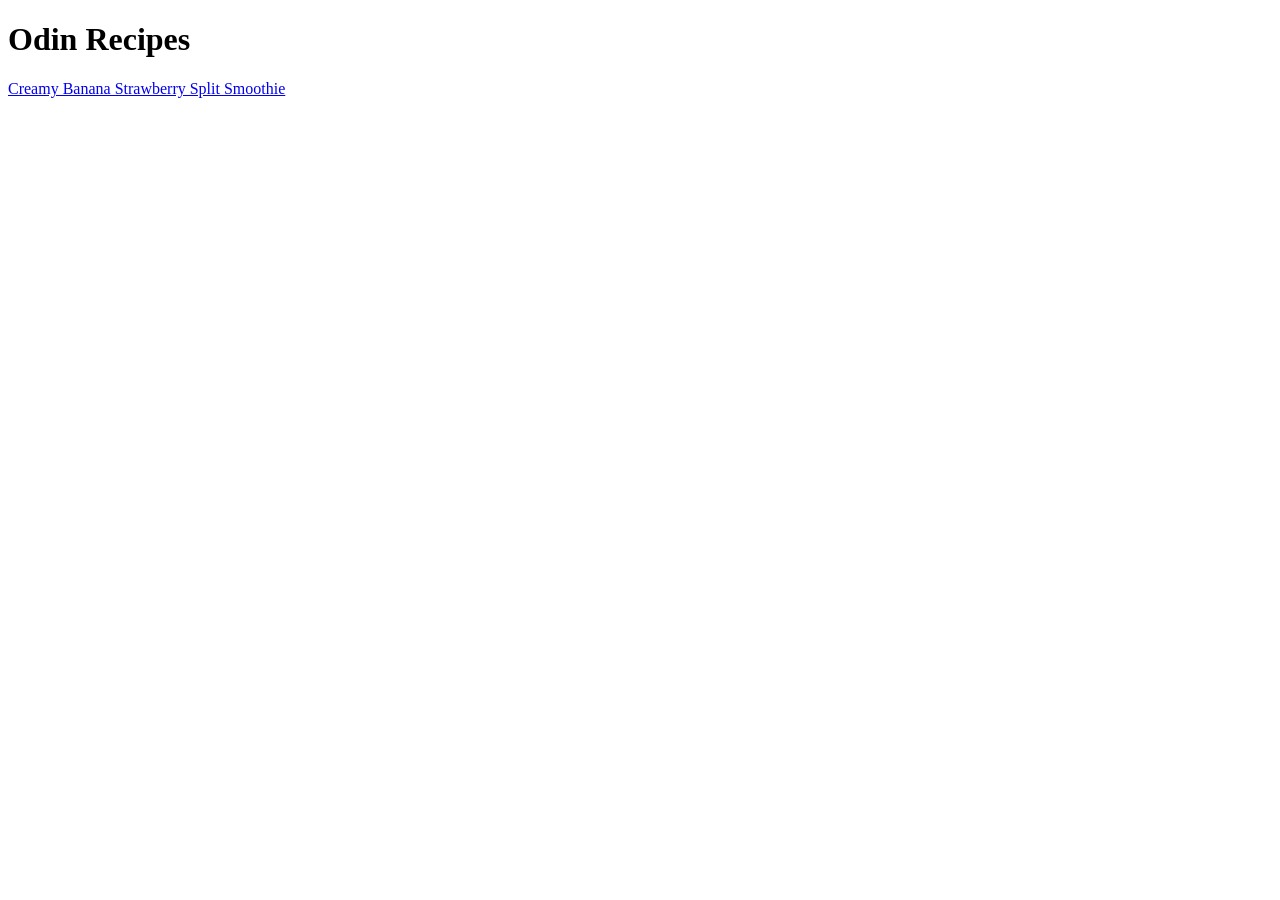
==== index.html @ 03043fb9 "Added site's landing page (index.html) and started the process of adding recipes." ====
<!DOCTYPE html>
<html lang="en">
<head>
    <meta charset="UTF-8">
    <meta http-equiv="X-UA-Compatible" content="IE=edge">
    <meta name="viewport" content="width=device-width, initial-scale=1.0">
    <title>Odin Recipest</title>
</head>
<body>
    <h1>Odin Recipes</h1>
    <a href="recipes/smoothie.html">Creamy Banana Strawberry Split Smoothie</a>
</body>
</html>
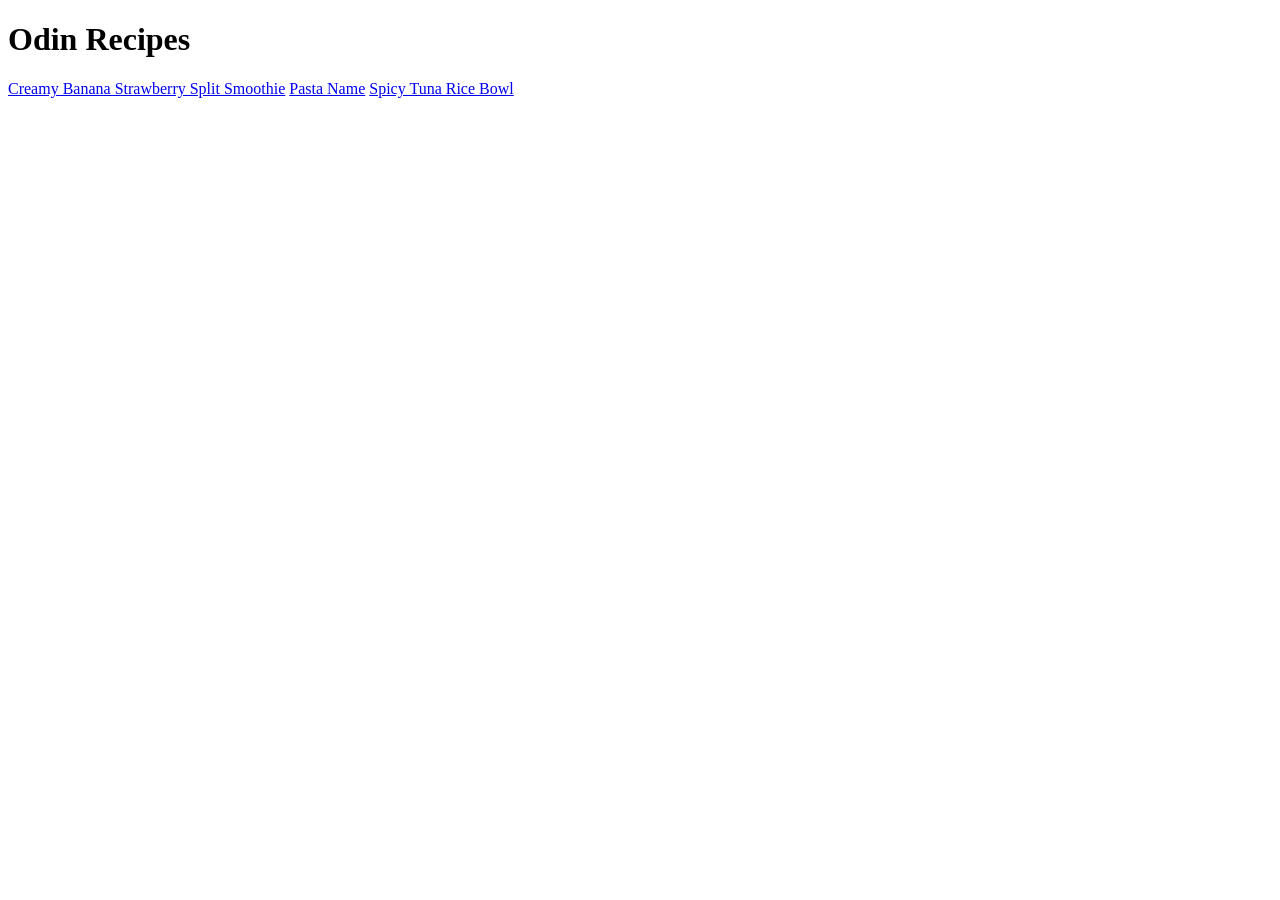
==== commit 737b0a30: "Additional Images and Recipe Specifications Added images for the pasta and rice dishes. Addionally p" ====
--- a/index.html
+++ b/index.html
@@ -9,5 +9,7 @@
 <body>
     <h1>Odin Recipes</h1>
     <a href="recipes/smoothie.html">Creamy Banana Strawberry Split Smoothie</a>
+    <a href="recipes/pasta.html">Pasta Name</a>
+    <a href="recipes/ricebowl.html">Spicy Tuna Rice Bowl</a>
 </body>
 </html>
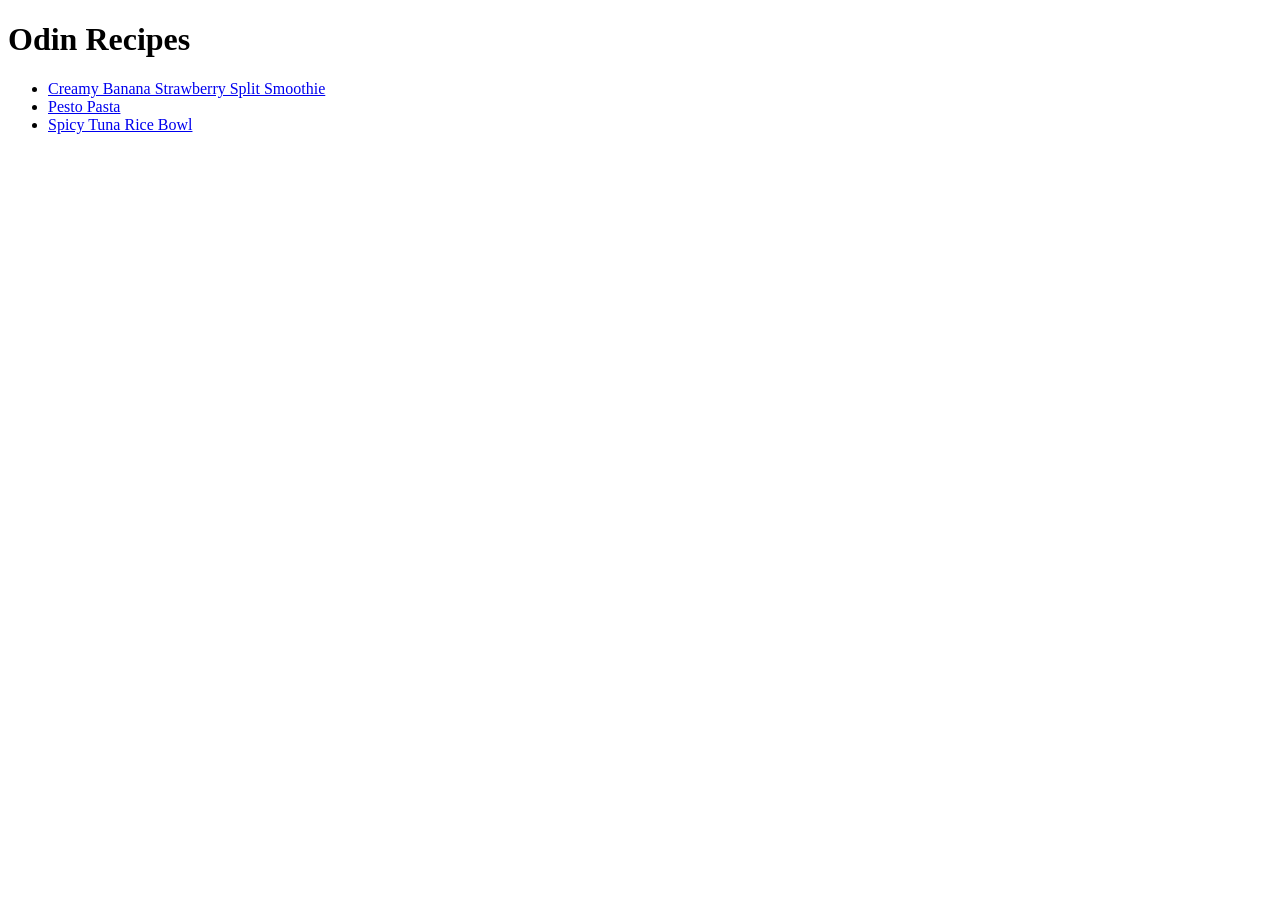
==== commit ee279b47: "Corrected images directory's location Images now appear correctly on the recipe pages. Additionally " ====
--- a/index.html
+++ b/index.html
@@ -4,12 +4,14 @@
     <meta charset="UTF-8">
     <meta http-equiv="X-UA-Compatible" content="IE=edge">
     <meta name="viewport" content="width=device-width, initial-scale=1.0">
-    <title>Odin Recipest</title>
+    <title>Odin Recipes</title>
 </head>
 <body>
     <h1>Odin Recipes</h1>
-    <a href="recipes/smoothie.html">Creamy Banana Strawberry Split Smoothie</a>
-    <a href="recipes/pasta.html">Pasta Name</a>
-    <a href="recipes/ricebowl.html">Spicy Tuna Rice Bowl</a>
+    <ul>
+    <li><a href="recipes/smoothie.html">Creamy Banana Strawberry Split Smoothie</a></li>
+    <li><a href="recipes/pasta.html">Pesto Pasta</a></li>
+    <li><a href="recipes/ricebowl.html">Spicy Tuna Rice Bowl</a></li>
+    </ul>       
 </body>
 </html>
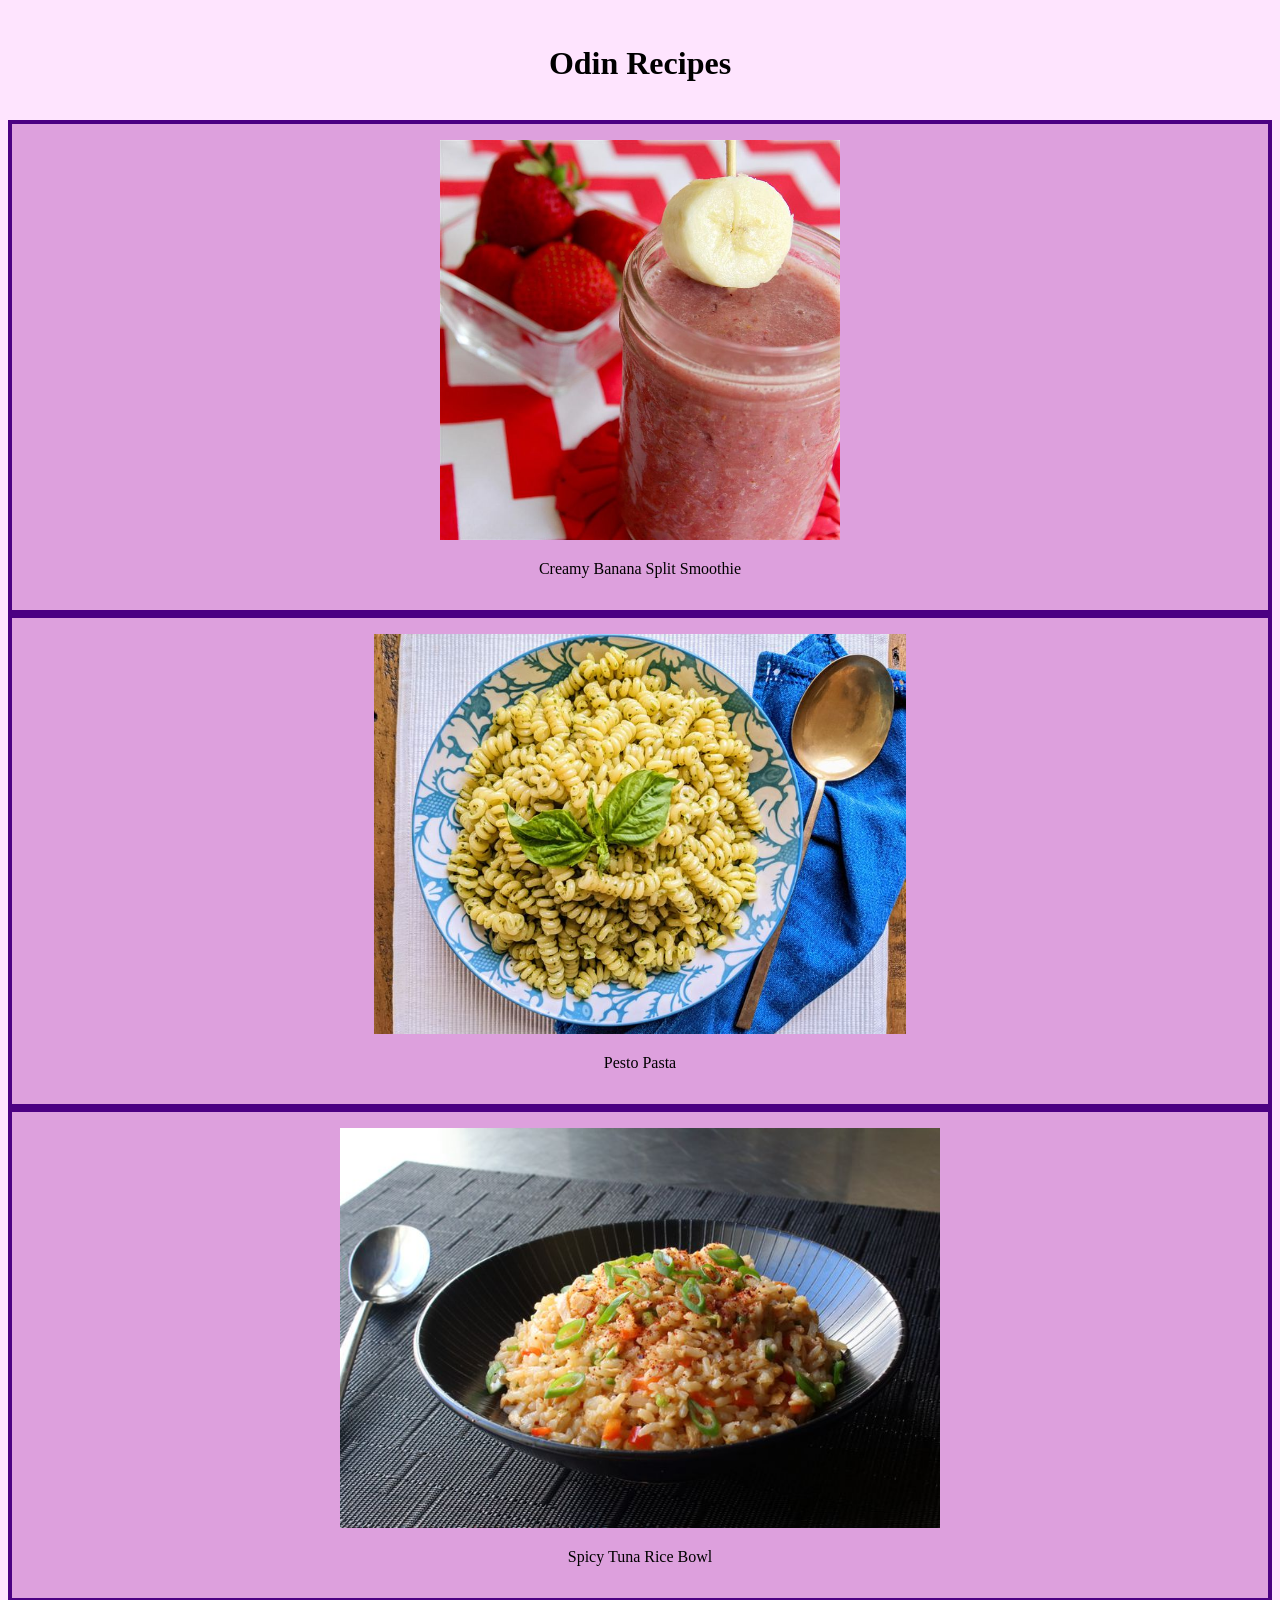
==== commit 65df3eed: "Modified Layout" ====
--- a/index.html
+++ b/index.html
@@ -2,16 +2,36 @@
 <html lang="en">
 <head>
     <meta charset="UTF-8">
+    <link rel="stylesheet" href="recipes.css">
     <meta http-equiv="X-UA-Compatible" content="IE=edge">
-    <meta name="viewport" content="width=device-width, initial-scale=1.0">
     <title>Odin Recipes</title>
 </head>
+
 <body>
-    <h1>Odin Recipes</h1>
-    <ul>
-    <li><a href="recipes/smoothie.html">Creamy Banana Strawberry Split Smoothie</a></li>
-    <li><a href="recipes/pasta.html">Pesto Pasta</a></li>
-    <li><a href="recipes/ricebowl.html">Spicy Tuna Rice Bowl</a></li>
-    </ul>       
+<h1>Odin Recipes</h1>
+
+<div class="main">
+
+  <div class="gallery-pics">
+  <a href="recipes/smoothie.html" target="_blank"><img src="recipes/images/smoothie.jpg" alt="Creamy Banana Split Smoothie" width="auto" height="400"></a>
+  <p class="gallery-desc">Creamy Banana Split Smoothie</p>
+  </div>
+
+
+
+  <div class="gallery-pics">
+  <a href="recipes/pasta.html" target="_blank"><img src="recipes/images/pasta.jpg" alt="Pesto Pasta" width="auto" height="400"></a>
+  <p class="gallery-desc">Pesto Pasta</p>
+  </div>
+
+
+
+  <div class="gallery-pics">
+  <a href="recipes/ricebowl.html" target="_blank"><img src="recipes/images/ricebowl.jpg" alt="Spicy Tuna Rice Bowl" width="auto" height="400"></a>
+  <p class="gallery-desc">Spicy Tuna Rice Bowl</p>
+  </div>
+
+</div>
+
 </body>
 </html>
--- a/recipes.css
+++ b/recipes.css
@@ -0,0 +1,43 @@
+  * {
+    /* outline: 2px solid red; */
+    align-content: center;
+    min-width: fit-content;
+  } 
+  
+ body {
+  text-align: center;
+  justify-content: center;
+  align-content: space-between;
+  /* display: flex; */
+  background: rgb(254, 228, 254);
+ }
+
+h1 {
+  padding: 16px;
+  text-align: center;
+  min-width: fit-content;
+  background: rgb(254, 228, 254);
+}
+
+main {
+ display: flex;
+
+  }
+
+.gallery-pics{
+   /* height: auto; */
+    padding: 16px;
+    background: plum;
+    border: 4px solid indigo;
+    min-width: fit-content;
+    gap: 8px;
+    flex-basis: 250px;
+  }
+
+.img {
+    height: auto;
+    max-width: 300px;
+
+    flex-basis: 450px;
+  }
+  
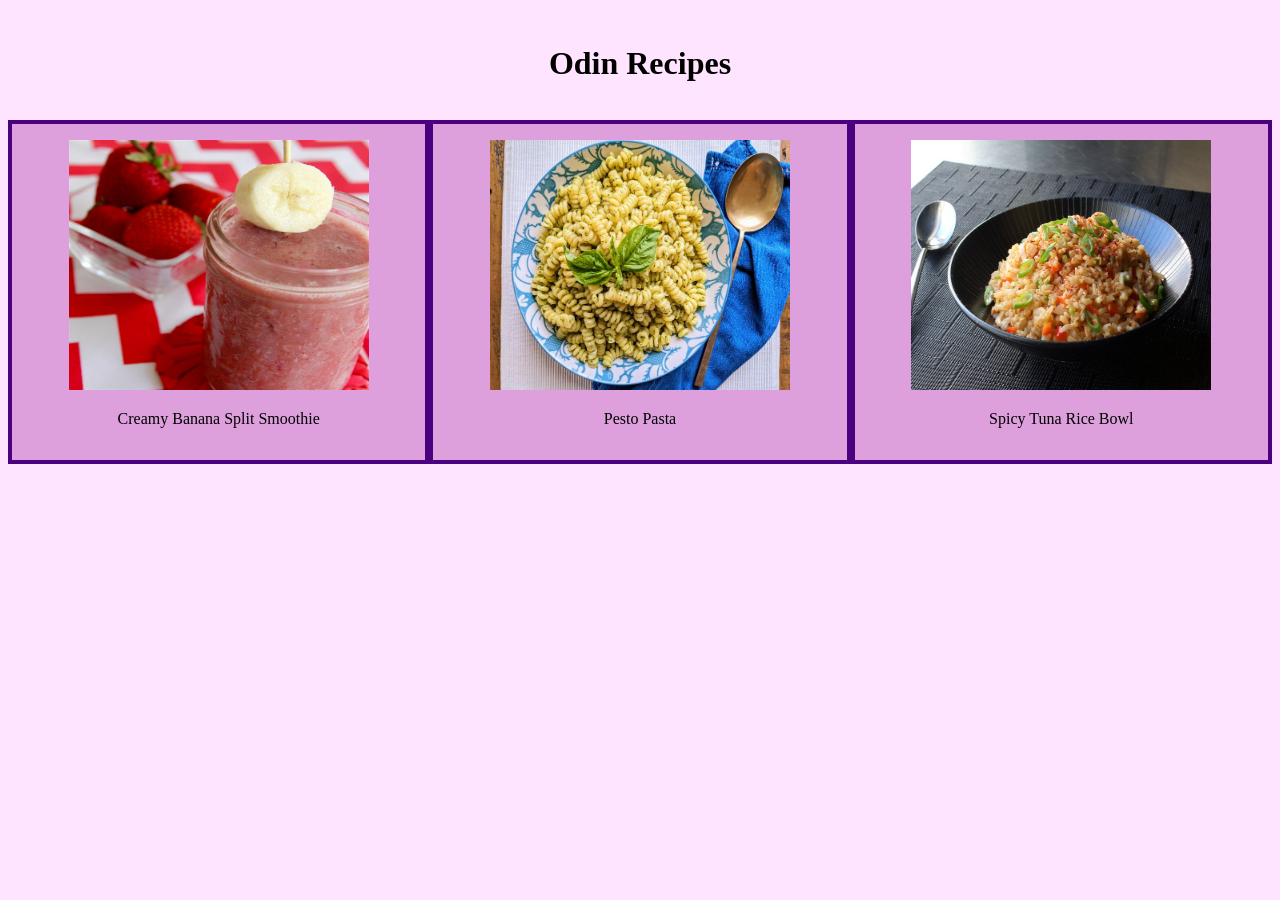
==== commit a20f5db8: "Assignment Complete Modified CSS file to include centering" ====
--- a/index.html
+++ b/index.html
@@ -2,6 +2,7 @@
 <html lang="en">
 <head>
     <meta charset="UTF-8">
+    <meta name="viewport" content="width=device-width, initial-scale=1">
     <link rel="stylesheet" href="recipes.css">
     <meta http-equiv="X-UA-Compatible" content="IE=edge">
     <title>Odin Recipes</title>
@@ -13,21 +14,21 @@
 <div class="main">
 
   <div class="gallery-pics">
-  <a href="recipes/smoothie.html" target="_blank"><img src="recipes/images/smoothie.jpg" alt="Creamy Banana Split Smoothie" width="auto" height="400"></a>
+  <a href="recipes/smoothie.html" target="_blank"><img src="recipes/images/smoothie.jpg" alt="Creamy Banana Split Smoothie" width="300" height="250"></a>
   <p class="gallery-desc">Creamy Banana Split Smoothie</p>
   </div>
 
 
 
   <div class="gallery-pics">
-  <a href="recipes/pasta.html" target="_blank"><img src="recipes/images/pasta.jpg" alt="Pesto Pasta" width="auto" height="400"></a>
+  <a href="recipes/pasta.html" target="_blank"><img src="recipes/images/pasta.jpg" alt="Pesto Pasta" width="300" height="250"></a>
   <p class="gallery-desc">Pesto Pasta</p>
   </div>
 
 
 
   <div class="gallery-pics">
-  <a href="recipes/ricebowl.html" target="_blank"><img src="recipes/images/ricebowl.jpg" alt="Spicy Tuna Rice Bowl" width="auto" height="400"></a>
+  <a href="recipes/ricebowl.html" target="_blank"><img src="recipes/images/ricebowl.jpg" alt="Spicy Tuna Rice Bowl" width="300" height="250"></a>
   <p class="gallery-desc">Spicy Tuna Rice Bowl</p>
   </div>
 
--- a/recipes.css
+++ b/recipes.css
@@ -1,7 +1,7 @@
   * {
-    /* outline: 2px solid red; */
+   /* outline: 2px solid red; */
     align-content: center;
-    min-width: fit-content;
+    max-width: 10000px;
   } 
   
  body {
@@ -16,11 +16,14 @@
   padding: 16px;
   text-align: center;
   min-width: fit-content;
+  width: auto;
   background: rgb(254, 228, 254);
 }
 
-main {
+.main {
  display: flex;
+ align-items: center;
+ justify-content: center;
 
   }
 
@@ -31,13 +34,14 @@
     border: 4px solid indigo;
     min-width: fit-content;
     gap: 8px;
+    flex: 1;
     flex-basis: 250px;
   }
 
-.img {
+.img div {
     height: auto;
+    width: 250px;
     max-width: 300px;
-
     flex-basis: 450px;
   }
   
